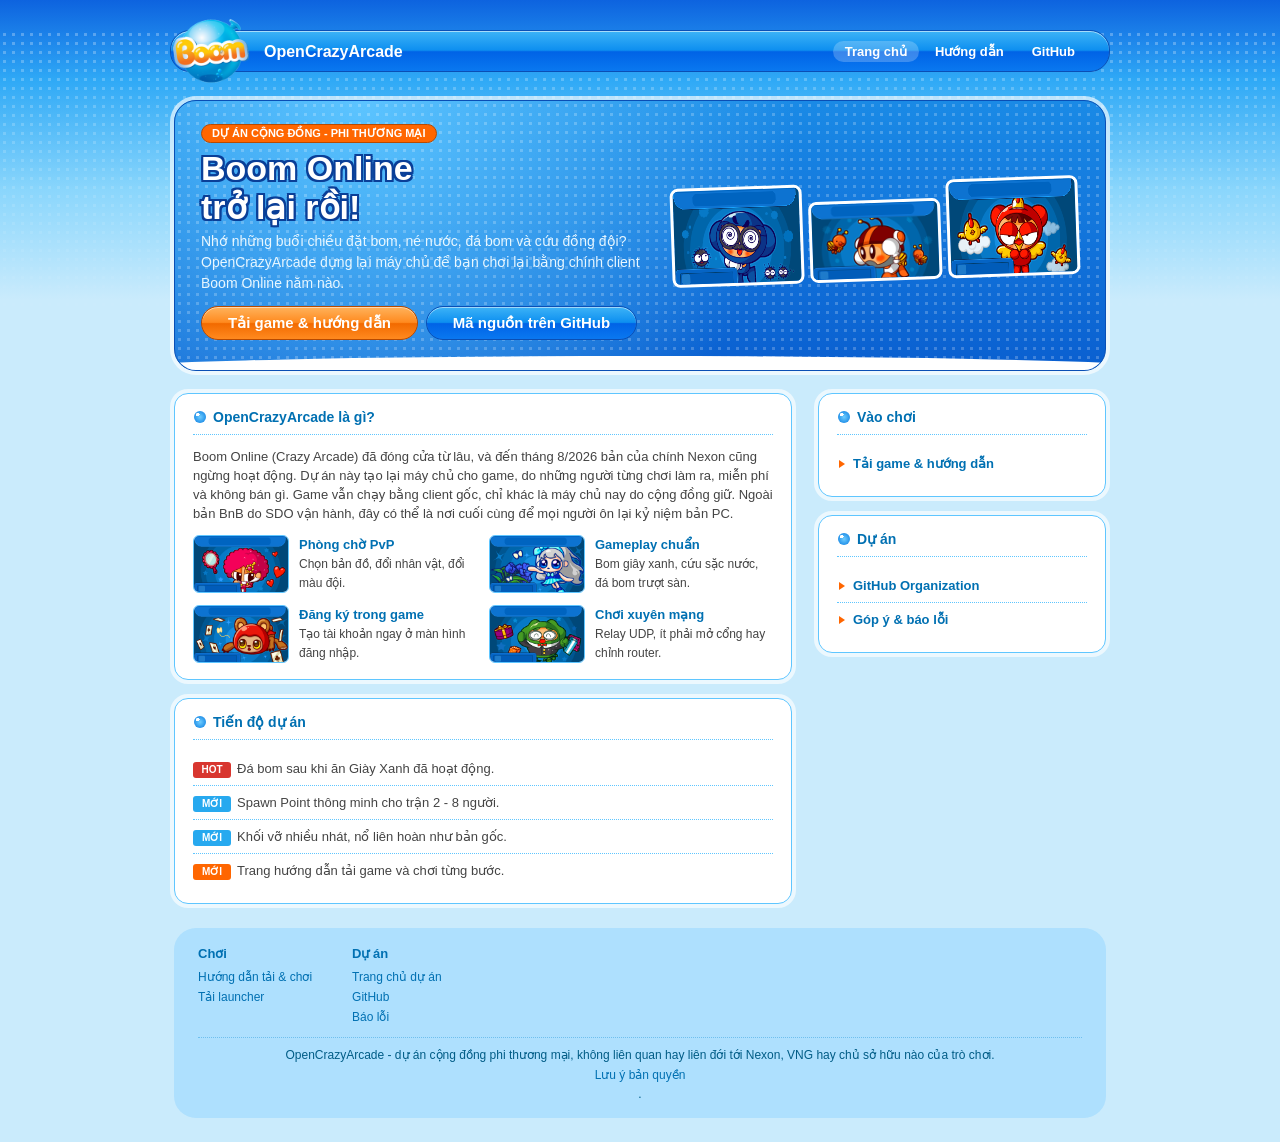
==== index.html @ ced4383f "Trang du an: trang chu, huong dan, on-launcher cai nhieu tep (nmco3/ehsvc/hsupdate/CAPlay/ddraw) Cla" ====
<!DOCTYPE html>
<html lang="vi">
<head>
  <meta charset="UTF-8">
  <meta name="viewport" content="width=device-width, initial-scale=1.0">
  <title>OpenCrazyArcade - Boom Online trở lại</title>
  <!-- /assets/theme.css and landing.css are copies of the server's (OCAServer/src/OCAServer/wwwroot/assets). -->
  <link rel="stylesheet" href="/assets/theme.css">
</head>
<body>
  <header class="topbar">
    <span class="brand">OpenCrazyArcade</span>
    <nav>
      <a href="/" aria-current="page">Trang chủ</a>
      <a href="/huong-dan/">Hướng dẫn</a>
      <a href="https://github.com/OpenCrazyArcade">GitHub</a>
    </nav>
  </header>

  <main class="wrap landing">
    <section class="promo">
      <div class="promo-text">
        <span class="kicker">DỰ ÁN CỘNG ĐỒNG - PHI THƯƠNG MẠI</span>
        <h1>Boom Online<br>trở lại rồi!</h1>
        <p>Nhớ những buổi chiều đặt bom, né nước, đá bom và cứu đồng đội? OpenCrazyArcade dựng lại máy chủ để bạn chơi lại bằng chính client Boom Online năm nào.</p>
        <div class="promo-btns">
          <a class="btn primary big" href="/huong-dan/">Tải game &amp; hướng dẫn</a>
          <a class="btn big" href="https://github.com/OpenCrazyArcade">Mã nguồn trên GitHub</a>
        </div>
      </div>
      <div class="promo-art" aria-hidden="true"><img src="/assets/img/chara00.png" alt=""><img src="/assets/img/chara03.png" alt=""><img src="/assets/img/chara06.png" alt=""></div>
    </section>

    <div class="land-grid">
      <div>
        <section class="card" id="gioi-thieu">
          <h2>OpenCrazyArcade là gì?</h2>
          <p>Boom Online (Crazy Arcade) đã đóng cửa từ lâu, và đến tháng 8/2026 bản của chính Nexon cũng ngừng hoạt động. Dự án này tạo lại máy chủ cho game, do những người từng chơi làm ra, miễn phí và không bán gì. Game vẫn chạy bằng client gốc, chỉ khác là máy chủ nay do cộng đồng giữ. Ngoài bản BnB do SDO vận hành, đây có thể là nơi cuối cùng để mọi người ôn lại kỷ niệm bản PC.</p>
          <div class="feat" style="margin-top:12px">
            <div><img src="/assets/img/chara04.png" alt=""><p><b>Phòng chờ PvP</b><span>Chọn bản đồ, đổi nhân vật, đổi màu đội.</span></p></div>
            <div><img src="/assets/img/chara14.png" alt=""><p><b>Gameplay chuẩn</b><span>Bom giây xanh, cứu sặc nước, đá bom trượt sàn.</span></p></div>
            <div><img src="/assets/img/chara15.png" alt=""><p><b>Đăng ký trong game</b><span>Tạo tài khoản ngay ở màn hình đăng nhập.</span></p></div>
            <div><img src="/assets/img/chara07.png" alt=""><p><b>Chơi xuyên mạng</b><span>Relay UDP, ít phải mở cổng hay chỉnh router.</span></p></div>
          </div>
        </section>
        <section class="card" id="tien-do">
          <h2>Tiến độ dự án</h2>
          <ul class="news">
            <li><span class="tag hot">HOT</span>Đá bom sau khi ăn Giày Xanh đã hoạt động.</li>
            <li><span class="tag">MỚI</span>Spawn Point thông minh cho trận 2 - 8 người.</li>
            <li><span class="tag">MỚI</span>Khối vỡ nhiều nhát, nổ liên hoàn như bản gốc.</li>
            <li><span class="tag tip">MỚI</span>Trang hướng dẫn tải game và chơi từng bước.</li>
          </ul>
        </section>
      </div>

      <aside>
        <section class="card">
          <h3>Vào chơi</h3>
          <ul class="sidenav">
            <li><a href="/huong-dan/">Tải game &amp; hướng dẫn</a></li>
          </ul>
        </section>
        <section class="card">
          <h3>Dự án</h3>
          <ul class="sidenav">
            <li><a href="https://github.com/OpenCrazyArcade">GitHub Organization</a></li>
            <li><a href="https://github.com/OpenCrazyArcade/OpenCrazyArcade/issues">Góp ý &amp; báo lỗi</a></li>
          </ul>
        </section>
      </aside>
    </div>

    <footer class="site-foot">
      <div class="cols">
        <div><h4>Chơi</h4><a href="/huong-dan/">Hướng dẫn tải &amp; chơi</a><a href="https://github.com/OpenCrazyArcade/AutoUpdate/releases">Tải launcher</a></div>
        <div><h4>Dự án</h4><a href="/">Trang chủ dự án</a><a href="https://github.com/OpenCrazyArcade">GitHub</a><a href="https://github.com/OpenCrazyArcade/OpenCrazyArcade/issues">Báo lỗi</a></div>
      </div>
      <div class="legal">OpenCrazyArcade - dự án cộng đồng phi thương mại, không liên quan hay liên đới tới Nexon, VNG hay chủ sở hữu nào của trò chơi. <a href="/huong-dan/#ban-quyen">Lưu ý bản quyền</a>.</div>
    </footer>
  </main>
</body>
</html>
---- assets/theme.css ----
@import url("/assets/landing.css");
/*
 * OpenCrazyArcade theme, shared by the portal (style.css) and the launcher news page (on-launcher).
 *
 * Rebuilt from the real Boom Online site (boom.zing.vn, VNG, archived 2012; its header.jpg / nav-bg.png / footer.jpg / bnb.css):
 *  - page #caebfc under a blue sky that runs from deep blue (#0d63df) at the top to pale blue, with a fine polka-dot texture;
 *  - a glossy blue bar for the menu (the "nav-bg.png" pill);
 *  - white content frames with big rounded corners and a light-blue outline;
 *  - tables the way bnb.css draws them: #27a9ef head, #5fc6ff cell borders, #444 text, Tahoma 13px;
 *  - a pale-blue rounded strip at the foot (footer.jpg).
 * Flat colours and hard 1px edges only - no blurred shadows, no text shadows. None of the original artwork is copied.
 */
:root {
  --blue: #0070b2;
  --blue-bright: #27a9ef;
  --blue-dark: #005c86;
  --blue-deep: #0a4fb5;
  --blue-light: #e8f7ff;
  --sky-line: #5fc6ff;
  --sky: #caebfc;
  --foot: #aee0fe;
  --cream: #ffffff;
  --paper: #ffffff;
  --orange: #f60;
  --orange-2: #e56600;
  --orange-dark: #b84a00;
  --ink: #444444;
  --ink-strong: #222222;
  --ink-soft: #7a8a96;
  --line: #bfe6fa;
  --red: #d8362f;
  --green: #2f9e44;
  --purple: #7b55c4;
  --page: 940px;
  --font: Tahoma, Arial, Verdana, sans-serif;
  /* glossy bar fill, like nav-bg.png: light top half, deep bottom half */
  --gloss: linear-gradient(180deg, #3db3f7 0, #0d8ff0 48%, #0063e6 52%, #0a78f0 100%);
  --gloss-orange: linear-gradient(180deg, #ffb35c 0, #ff8a1f 48%, #f26a00 52%, #ff8a1f 100%);
  --gloss-red: linear-gradient(180deg, #ff8a80 0, #ee4a40 48%, #d02a20 52%, #e8453b 100%);
}

* { box-sizing: border-box; margin: 0; padding: 0; }
[hidden] { display: none !important; }

body {
  position: relative;
  font: 13px/19px var(--font);
  color: var(--ink);
  min-height: 100vh;
  background: var(--sky) linear-gradient(180deg, #0d63df 0, #2fa9f6 80px, #8ad6fc 190px, var(--sky) 300px) no-repeat;
}
/* the fine dot texture of the header */
body::before {
  content: ""; position: absolute; left: 0; right: 0; top: 0; height: 300px; z-index: 0; pointer-events: none;
  background: radial-gradient(circle, rgba(255, 255, 255, .28) 1.4px, transparent 1.9px) 0 0 / 9px 9px;
  -webkit-mask-image: linear-gradient(#000, transparent); mask-image: linear-gradient(#000, transparent);
}

a { color: var(--blue); text-decoration: none; }
a:hover { color: var(--orange-2); text-decoration: underline; }
.muted { color: var(--ink-soft); font-size: 12px; }

/* ---------------- menu bar: the glossy pill ---------------- */
.topbar {
  position: relative; z-index: 20;
  max-width: var(--page); margin: 30px auto 0;
  background: var(--gloss); border: 1px solid var(--blue-deep); border-radius: 20px;
  box-shadow: inset 0 1px 0 rgba(255, 255, 255, .55);
  padding: 2px 22px; min-height: 38px;
  display: flex; align-items: center; justify-content: space-between; gap: 10px; flex-wrap: wrap;
  color: #fff;
}
.topbar .muted { color: #e3f4fd; }
.topbar nav { display: flex; gap: 4px; align-items: center; flex-wrap: wrap; }
.topbar nav a { color: #fff; font-weight: 700; padding: 1px 12px; border-radius: 12px; }
.topbar nav a:hover { background: rgba(255, 255, 255, .22); text-decoration: none; color: #fff; }
.topbar .brand { display: inline-flex; align-items: center; gap: 9px; color: #fff; font-weight: 700; font-size: 16px; }
/* the Boom logo (the old Boom Online launcher's "logo new.png"), a little larger than the bar so it hangs over both edges */
.topbar .brand::before, .balloon {
  content: ""; display: inline-block; flex: none; width: 76px; height: 76px; margin: -20px 6px -20px -20px;
  background: url(/assets/img/logo_boom.png) no-repeat center / contain;
}

.wrap { position: relative; z-index: 1; max-width: var(--page); margin: 0 auto; padding: 28px 0 24px; }
/* the staff pages carry wide tables */
body:has(.tabs) { --page: 1180px; }
.wrap.narrow { max-width: 440px; }
/* the pale foot strip */
.wrap::after {
  content: "OpenCrazyArcade - máy chủ cộng đồng, không liên kết với Nexon hay VNG";
  display: block; margin-top: 18px; padding: 12px 22px; background: var(--foot); border-radius: 22px; color: var(--blue-dark); font-size: 12px; text-align: center;
}

/* ---------------- frames ---------------- */
/* white frame with a light-blue outline and a plain white halo, the way the content box is drawn on the site */
.card {
  background: #fff; border: 1px solid var(--sky-line); border-radius: 14px; box-shadow: 0 0 0 4px rgba(255, 255, 255, .65);
  padding: 14px 18px 16px; margin: 0 4px 22px; overflow: hidden;
}
/* section title: blue bold text, a bubble bullet and a dotted rule */
.card h2, .card h3 {
  margin: 0 0 12px; padding: 0 0 7px 20px; position: relative;
  font-size: 14px; font-weight: 700; color: var(--blue); border-bottom: 1px dotted var(--sky-line);
}
.card h2::before, .card h3::before {
  content: ""; position: absolute; left: 1px; top: 3px; width: 12px; height: 12px; border-radius: 50%;
  background: radial-gradient(circle at 32% 30%, #fff 0 14%, rgba(255,255,255,0) 16%), radial-gradient(circle, #6fcdff, #1a8ae6 80%);
}

/* ---------------- buttons: small glossy pills ---------------- */
.btn {
  font: 700 13px/19px var(--font); cursor: pointer; color: #fff;
  background: var(--gloss); border: 1px solid var(--blue-deep); border-radius: 14px; padding: 2px 16px;
  box-shadow: inset 0 1px 0 rgba(255, 255, 255, .5);
}
.btn:hover:not(:disabled) { filter: brightness(1.08); }
.btn:active:not(:disabled) { filter: brightness(.9); }
.btn:disabled { opacity: .5; cursor: not-allowed; }
.btn.primary { background: var(--gloss-orange); border-color: var(--orange-dark); }
.btn.danger { background: var(--gloss-red); border-color: #a31f1c; }
.btn.small { padding: 0 10px; font-size: 12px; line-height: 17px; border-radius: 11px; }

/* ---------------- form controls ---------------- */
input, select, textarea {
  width: 100%; font: 13px/19px var(--font); color: var(--ink);
  background: #fff; border: 1px solid var(--sky-line); border-radius: 3px; padding: 3px 7px;
}
input::placeholder, textarea::placeholder { color: #9db3c4; }
input:focus, select:focus, textarea:focus { outline: none; border-color: var(--orange); }
.btn:focus-visible { outline: 1px dotted var(--blue-dark); outline-offset: 2px; }
.field { display: block; margin-bottom: 10px; }
.field > span { display: block; margin-bottom: 3px; color: var(--blue-dark); font-weight: 700; }
.field small { color: var(--ink-soft); font-size: 12px; }

@media (max-width: 980px) { .topbar { margin: 12px 10px 0; } .wrap { padding: 14px 8px 20px; } }

/* character cards from the client's shop (Shop/S_Chara*) */
.cast { display: flex; gap: 8px; justify-content: center; margin: 14px 0 4px; }
.cast img { display: block; width: calc(33.333% - 6px); height: auto; border-radius: 6px; }
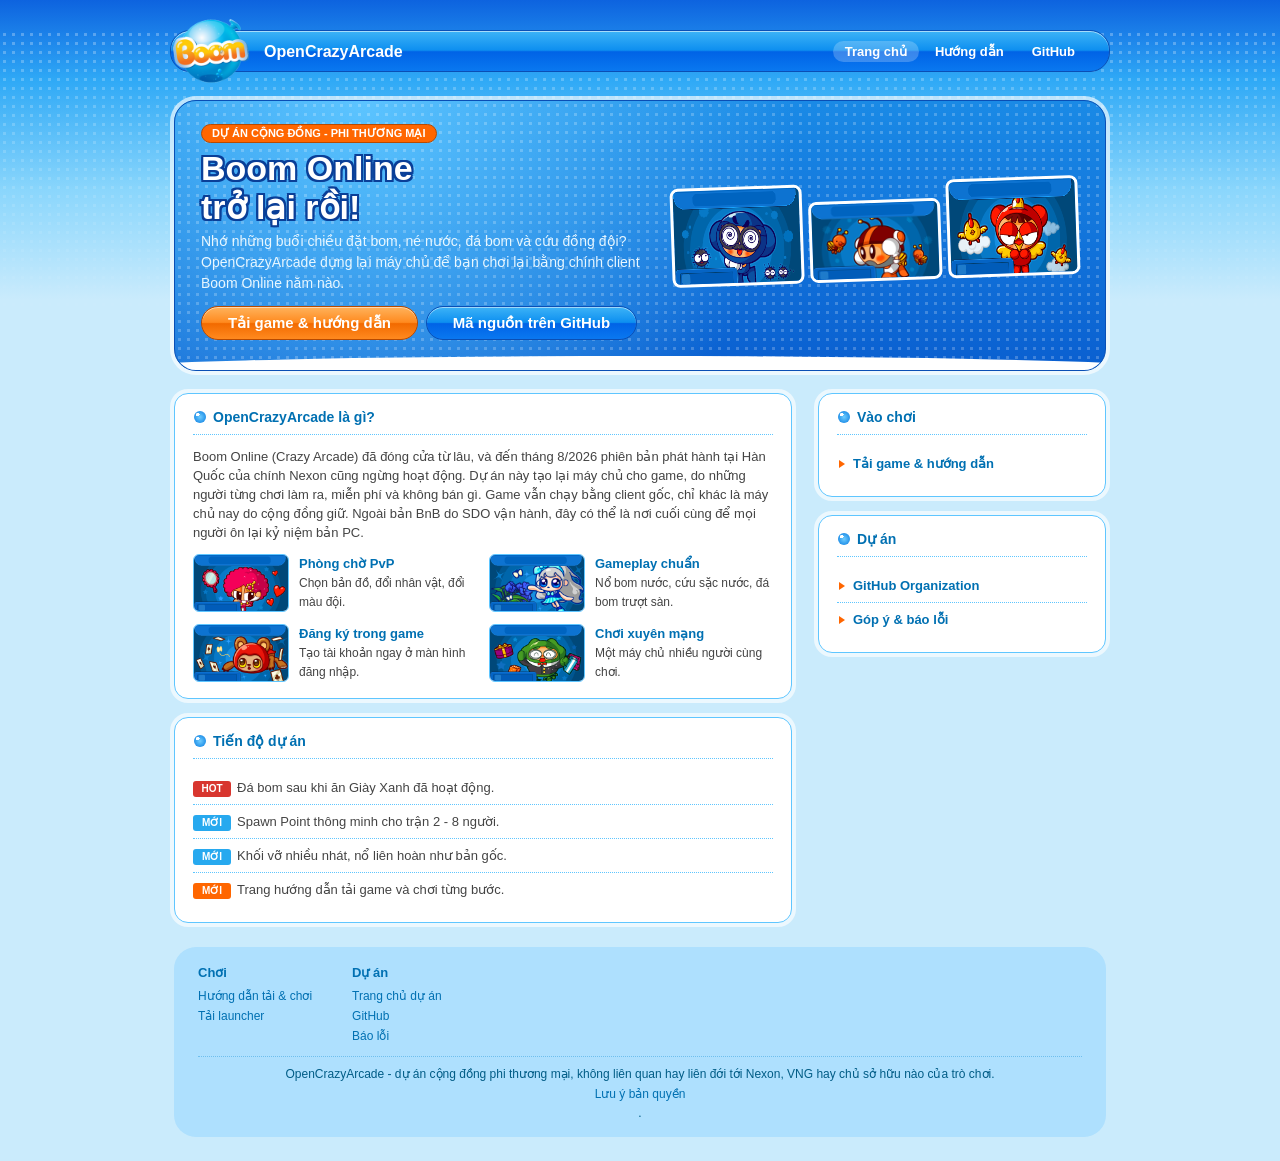
==== commit c8a332b3: "Thêm trang dự án: giới thiệu, hướng dẫn và trang cho launcher" ====
--- a/index.html
+++ b/index.html
@@ -4,7 +4,7 @@
   <meta charset="UTF-8">
   <meta name="viewport" content="width=device-width, initial-scale=1.0">
   <title>OpenCrazyArcade - Boom Online trở lại</title>
-  <!-- /assets/theme.css and landing.css are copies of the server's (OCAServer/src/OCAServer/wwwroot/assets). -->
+  <!-- Shared styles of the project: /assets/theme.css and /assets/landing.css. -->
   <link rel="stylesheet" href="/assets/theme.css">
 </head>
 <body>
@@ -35,12 +35,12 @@
       <div>
         <section class="card" id="gioi-thieu">
           <h2>OpenCrazyArcade là gì?</h2>
-          <p>Boom Online (Crazy Arcade) đã đóng cửa từ lâu, và đến tháng 8/2026 bản của chính Nexon cũng ngừng hoạt động. Dự án này tạo lại máy chủ cho game, do những người từng chơi làm ra, miễn phí và không bán gì. Game vẫn chạy bằng client gốc, chỉ khác là máy chủ nay do cộng đồng giữ. Ngoài bản BnB do SDO vận hành, đây có thể là nơi cuối cùng để mọi người ôn lại kỷ niệm bản PC.</p>
+          <p>Boom Online (Crazy Arcade) đã đóng cửa từ lâu, và đến tháng 8/2026 phiên bản phát hành tại Hàn Quốc của chính Nexon cũng ngừng hoạt động. Dự án này tạo lại máy chủ cho game, do những người từng chơi làm ra, miễn phí và không bán gì. Game vẫn chạy bằng client gốc, chỉ khác là máy chủ nay do cộng đồng giữ. Ngoài bản BnB do SDO vận hành, đây có thể là nơi cuối cùng để mọi người ôn lại kỷ niệm bản PC.</p>
           <div class="feat" style="margin-top:12px">
             <div><img src="/assets/img/chara04.png" alt=""><p><b>Phòng chờ PvP</b><span>Chọn bản đồ, đổi nhân vật, đổi màu đội.</span></p></div>
-            <div><img src="/assets/img/chara14.png" alt=""><p><b>Gameplay chuẩn</b><span>Bom giây xanh, cứu sặc nước, đá bom trượt sàn.</span></p></div>
+            <div><img src="/assets/img/chara14.png" alt=""><p><b>Gameplay chuẩn</b><span>Nổ bom nước, cứu sặc nước, đá bom trượt sàn.</span></p></div>
             <div><img src="/assets/img/chara15.png" alt=""><p><b>Đăng ký trong game</b><span>Tạo tài khoản ngay ở màn hình đăng nhập.</span></p></div>
-            <div><img src="/assets/img/chara07.png" alt=""><p><b>Chơi xuyên mạng</b><span>Relay UDP, ít phải mở cổng hay chỉnh router.</span></p></div>
+            <div><img src="/assets/img/chara07.png" alt=""><p><b>Chơi xuyên mạng</b><span>Một máy chủ nhiều người cùng chơi.</span></p></div>
           </div>
         </section>
         <section class="card" id="tien-do">
